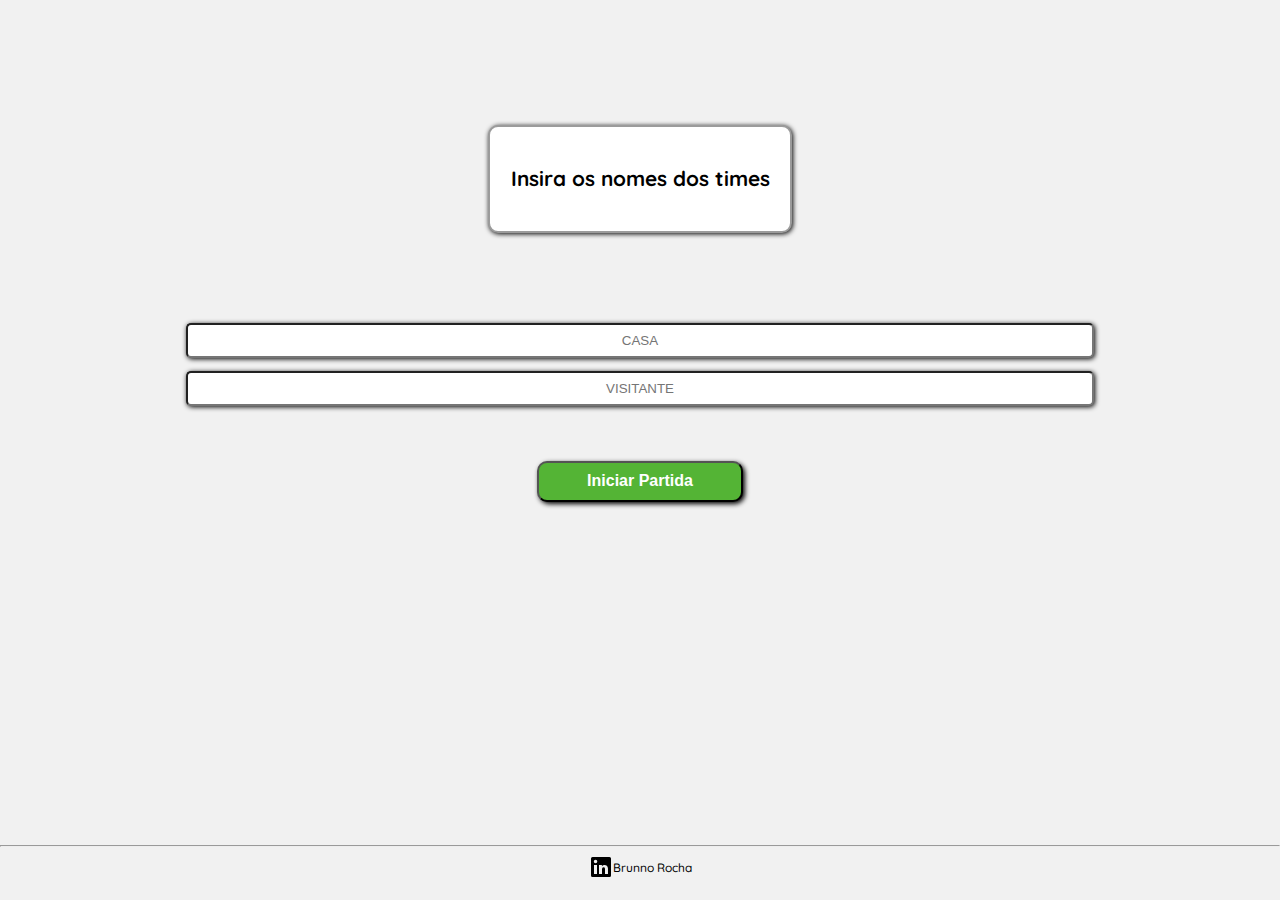
==== index.html @ 4160a1d7 "progress" ====
<!DOCTYPE html>
<html lang="pt-br">

<head>
    <meta charset="UTF-8">
    <meta http-equiv="X-UA-Compatible" content="IE=edge">
    <meta name="viewport" content="width=device-width, initial-scale=1.0">
    <link rel="stylesheet" href="css/reset.css">
    <link rel="stylesheet" href="css/style.css">
    <title>Placar Virtual</title>
</head>

<body>

    <section class="container">
        <h1 class="container__title">Insira os nomes dos times</h1>

        <form action="placar.html" class="container__form" method="POST">
            <input type="text" class="container__team" placeholder="CASA">
            <input type="text" class="container__team" placeholder="VISITANTE">
            <input type="submit" class="container__button" value="Iniciar Partida">
        </form>
    </section>

    <hr>

    <footer>
        <div class="footer">
            <li-icon type="app-linkedin-bug-color-icon" size="large" role="img" aria-label="LinkedIn"><svg
                    xmlns="http://www.w3.org/2000/svg" viewBox="0 0 24 24" data-supported-dps="24x24"
                    fill="currentColor" class="mercado-match" width="24" height="24" focusable="false">
                    <path
                        d="M20.5 2h-17A1.5 1.5 0 002 3.5v17A1.5 1.5 0 003.5 22h17a1.5 1.5 0 001.5-1.5v-17A1.5 1.5 0 0020.5 2zM8 19H5v-9h3zM6.5 8.25A1.75 1.75 0 118.3 6.5a1.78 1.78 0 01-1.8 1.75zM19 19h-3v-4.74c0-1.42-.6-1.93-1.38-1.93A1.74 1.74 0 0013 14.19a.66.66 0 000 .14V19h-3v-9h2.9v1.3a3.11 3.11 0 012.7-1.4c1.55 0 3.36.86 3.36 3.66z">
                    </path>
                </svg></li-icon>
            <a href="https://www.linkedin.com/in/brunnorch/" class="footer__developer">
                Brunno Rocha
            </a>
        </div>
    </footer>
</body>

</html>
---- css/style.css ----
@import url('https://fonts.googleapis.com/css2?family=Quicksand:wght@400;500;700&display=swap');

:root {
    --font: 'Quicksand';
    --font-color: #FFFFFF;
    --color-box: #9b9b9b;
    --button: #54B435;
    --bg: #f1f1f1;
    --black: #000000;
}

body {
    font-family: var(--font);
    font-weight: 400;
    background: var(--bg);
    width: 100vw;
}

.container {
    display: flex;
    flex-direction: column;
    align-items: center;
    height: 93vh;
}

.container__title {
    background-color: var(--font-color);
    border: 2px solid var(--color-box);
    border-radius: 10px;
    padding: 2em 1em;
    margin: 6em 0 4em;
    font-size: 1.3em;
    font-weight: 700;
    box-shadow: 1px 1px 5px black;
}

.container__form {
    display: flex;
    flex-direction: column;
    align-items: center;
    width: 70%;
}

.container__team {
    margin: 0.5em 0;
    width: 100%;
    padding: 8px 4px;
    text-align: center;
    border-radius: 5px;
    box-shadow: 1px 1px 5px black;

}

.container__button {
    background-color: var(--button);
    color: var(--font-color);
    font-size: 1em;
    font-weight: 700;
    border-radius: 10px;
    margin-top: 3em;
    padding: 0.6em 3em;
    box-shadow: 2px 2px 5px black;
}

.footer {
    display: flex;
    align-items: center;
    justify-content: center;
}

.footer__developer {
    text-align: center;
    text-decoration: none;
    color: var(--black);
    font-weight: 500;
    font-size: 12px;
}
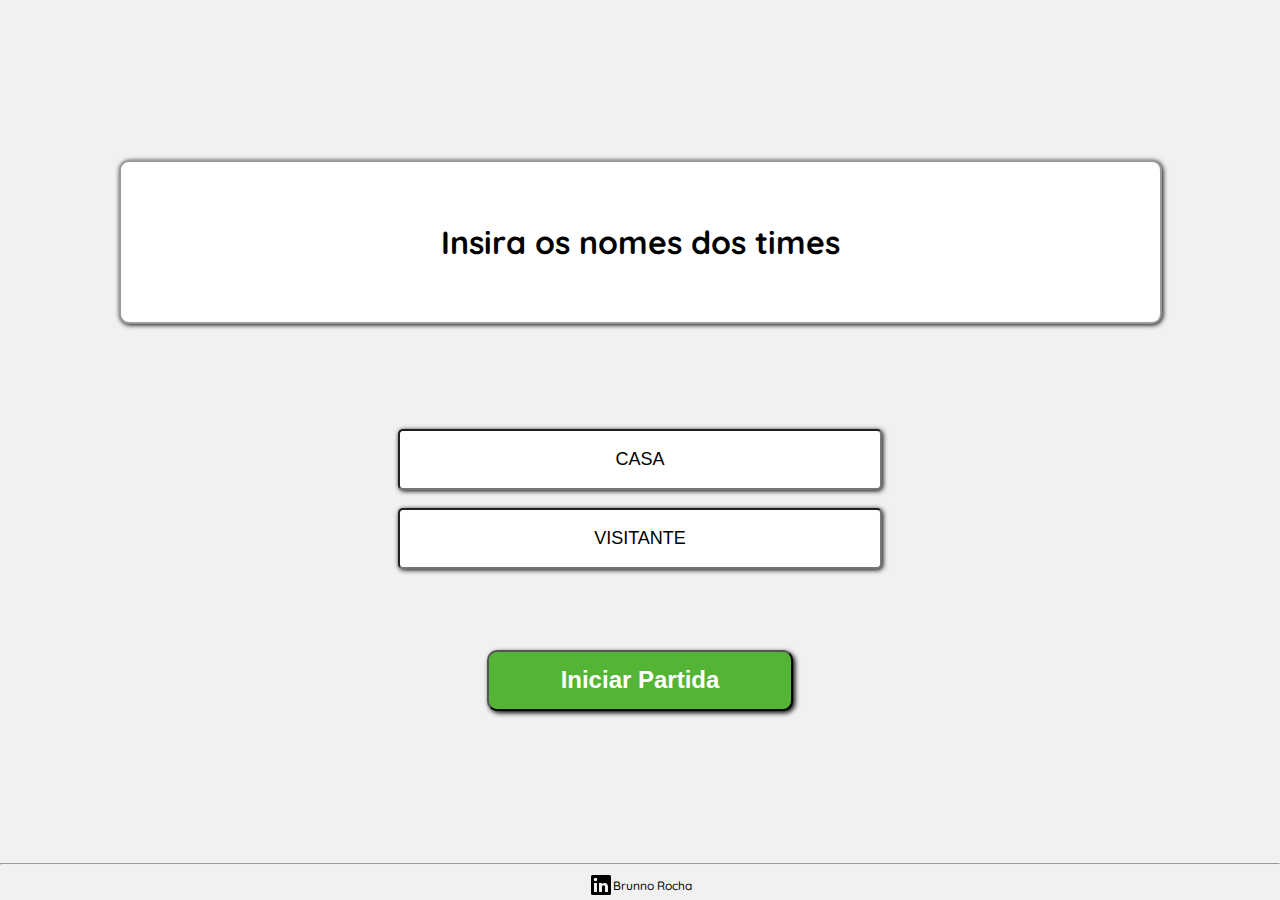
==== commit 9936c424: "progress" ====
--- a/index.html
+++ b/index.html
@@ -15,9 +15,9 @@
     <section class="container">
         <h1 class="container__title">Insira os nomes dos times</h1>
 
-        <form action="placar.html" class="container__form" method="POST">
-            <input type="text" class="container__team" placeholder="CASA">
-            <input type="text" class="container__team" placeholder="VISITANTE">
+        <form class="container__form" action="placar.html" data-form>
+            <input type="text" class="container__team" placeholder="CASA" name="team1" value="CASA">
+            <input type="text" class="container__team" placeholder="VISITANTE" name="team2" value="VISITANTE">
             <input type="submit" class="container__button" value="Iniciar Partida">
         </form>
     </section>
@@ -38,6 +38,8 @@
             </a>
         </div>
     </footer>
+
+    <script src="js/main.js" type="module"></script>
 </body>
 
 </html>--- a/css/style.css
+++ b/css/style.css
@@ -20,7 +20,7 @@
     display: flex;
     flex-direction: column;
     align-items: center;
-    height: 93vh;
+    height: 95vh;
 }
 
 .container__title {
@@ -29,7 +29,7 @@
     border-radius: 10px;
     padding: 2em 1em;
     margin: 6em 0 4em;
-    font-size: 1.3em;
+    font-size: 1.7em;
     font-weight: 700;
     box-shadow: 1px 1px 5px black;
 }
@@ -44,7 +44,8 @@
 .container__team {
     margin: 0.5em 0;
     width: 100%;
-    padding: 8px 4px;
+    padding: 1em 0.9em;
+    font-size: 18px;
     text-align: center;
     border-radius: 5px;
     box-shadow: 1px 1px 5px black;
@@ -54,7 +55,7 @@
 .container__button {
     background-color: var(--button);
     color: var(--font-color);
-    font-size: 1em;
+    font-size: 1.5em;
     font-weight: 700;
     border-radius: 10px;
     margin-top: 3em;
@@ -75,3 +76,16 @@
     font-weight: 500;
     font-size: 12px;
 }
+
+@media screen and (min-width:1024px) {
+    .container__title {
+        padding: 2em 10em;
+        font-size: 2em;
+        margin: 5em 0 3em;
+    }
+
+    .container__team{
+        width: 50%;
+    }
+
+}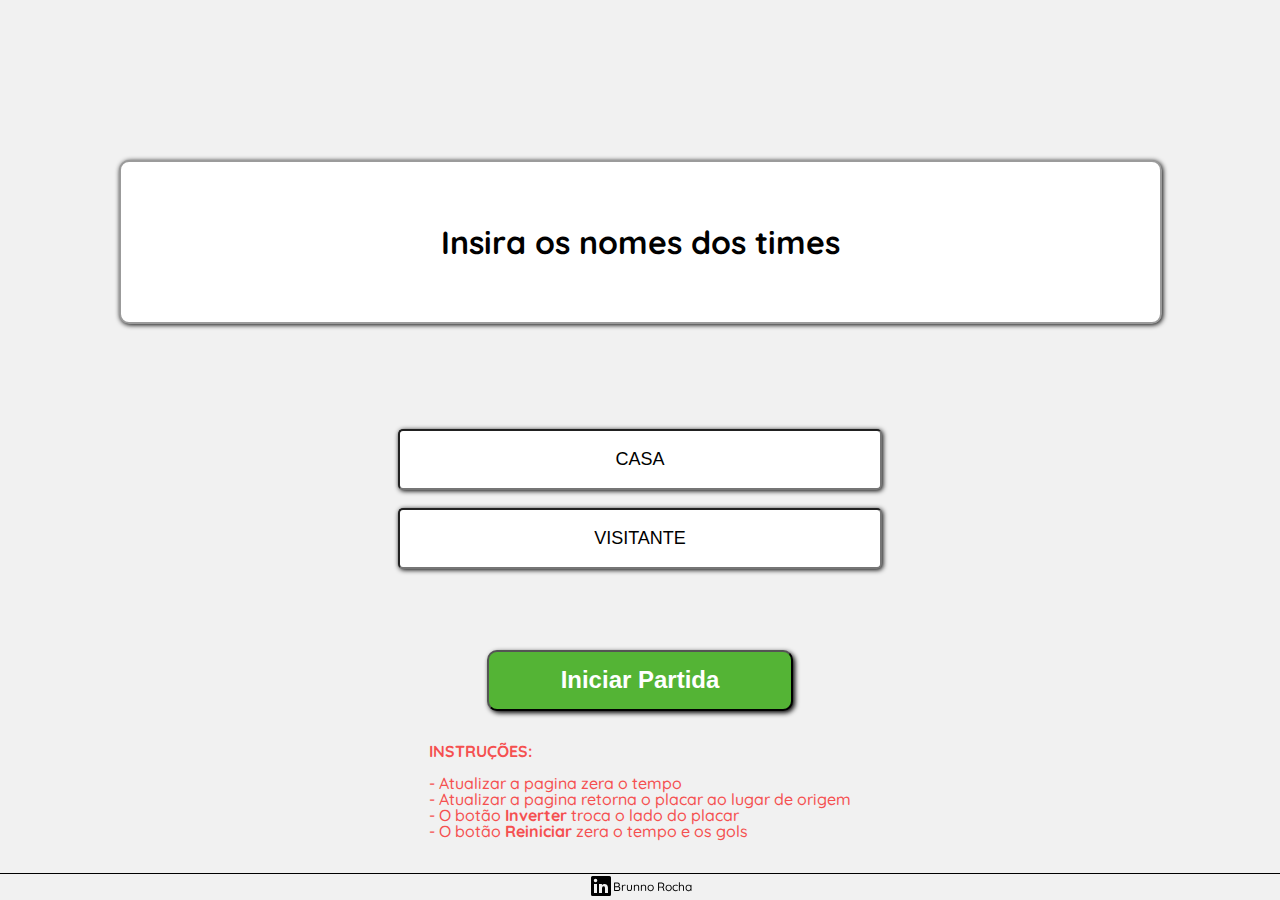
==== commit d2bef2e0: "progress" ====
--- a/index.html
+++ b/index.html
@@ -20,12 +20,18 @@
             <input type="text" class="container__team" placeholder="VISITANTE" name="team2" value="VISITANTE">
             <input type="submit" class="container__button" value="Iniciar Partida">
         </form>
+        <p class="container__instructions">
+            <strong>INSTRUÇÕES:</strong><br>
+            <br>- Atualizar a pagina zera o tempo
+            <br>- Atualizar a pagina retorna o placar ao lugar de origem
+            <br>- O botão <strong>Inverter</strong> troca o lado do placar
+            <br>- O botão <strong>Reiniciar</strong> zera o tempo e os gols
+        </p>
     </section>
 
-    <hr>
 
-    <footer>
-        <div class="footer">
+    <footer class="footer">
+        <div class="footer__social">
             <li-icon type="app-linkedin-bug-color-icon" size="large" role="img" aria-label="LinkedIn"><svg
                     xmlns="http://www.w3.org/2000/svg" viewBox="0 0 24 24" data-supported-dps="24x24"
                     fill="currentColor" class="mercado-match" width="24" height="24" focusable="false">
--- a/css/style.css
+++ b/css/style.css
@@ -7,12 +7,14 @@
     --button: #54B435;
     --bg: #f1f1f1;
     --black: #000000;
+    --p: #F55050;
 }
 
 body {
     font-family: var(--font);
     font-weight: 400;
     background: var(--bg);
+    height: 100vh;
     width: 100vw;
 }
 
@@ -20,16 +22,15 @@
     display: flex;
     flex-direction: column;
     align-items: center;
-    height: 95vh;
 }
 
 .container__title {
     background-color: var(--font-color);
     border: 2px solid var(--color-box);
     border-radius: 10px;
-    padding: 2em 1em;
-    margin: 6em 0 4em;
-    font-size: 1.7em;
+    padding: 2em 0.5em;
+    margin: 2em 0 1em;
+    font-size: 1.5em;
     font-weight: 700;
     box-shadow: 1px 1px 5px black;
 }
@@ -63,7 +64,25 @@
     box-shadow: 2px 2px 5px black;
 }
 
+.container__instructions {
+    color: var(--p);
+    font-weight: 500;
+    margin: 2em 0.3em 0 0.3em;
+}
+
+strong {
+    font-weight: 700;
+}
+
 .footer {
+    border-top: 1px solid var(--black);
+    position: fixed;
+    width: 100vw;
+    bottom: 0;
+}
+
+
+.footer__social {
     display: flex;
     align-items: center;
     justify-content: center;
@@ -77,6 +96,7 @@
     font-size: 12px;
 }
 
+
 @media screen and (min-width:1024px) {
     .container__title {
         padding: 2em 10em;
@@ -84,7 +104,7 @@
         margin: 5em 0 3em;
     }
 
-    .container__team{
+    .container__team {
         width: 50%;
     }
 
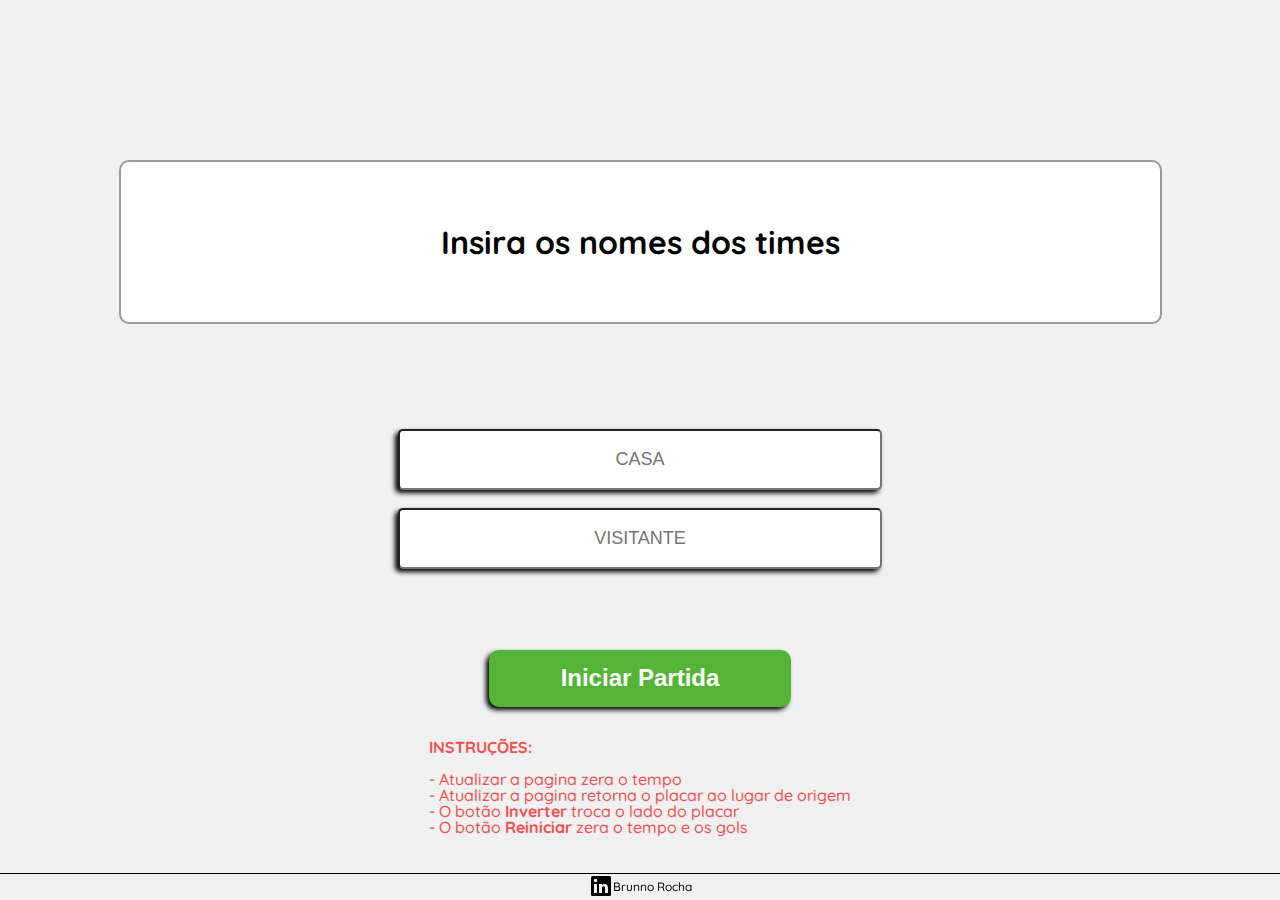
==== commit f9d43f77: "Finished" ====
--- a/index.html
+++ b/index.html
@@ -7,6 +7,7 @@
     <meta name="viewport" content="width=device-width, initial-scale=1.0">
     <link rel="stylesheet" href="css/reset.css">
     <link rel="stylesheet" href="css/style.css">
+    <link rel="icon" type="image/png" sizes="32x32" href="images/favicon-32x32.png">
     <title>Placar Virtual</title>
 </head>
 
@@ -15,9 +16,9 @@
     <section class="container">
         <h1 class="container__title">Insira os nomes dos times</h1>
 
-        <form class="container__form" action="placar.html" data-form>
-            <input type="text" class="container__team" placeholder="CASA" name="team1" value="CASA">
-            <input type="text" class="container__team" placeholder="VISITANTE" name="team2" value="VISITANTE">
+        <form class="container__form" action="/page/index.html" data-form>
+            <input type="text" class="container__team" placeholder="CASA" name="team1" required>
+            <input type="text" class="container__team" placeholder="VISITANTE" name="team2" required>
             <input type="submit" class="container__button" value="Iniciar Partida">
         </form>
         <p class="container__instructions">
@@ -39,7 +40,7 @@
                         d="M20.5 2h-17A1.5 1.5 0 002 3.5v17A1.5 1.5 0 003.5 22h17a1.5 1.5 0 001.5-1.5v-17A1.5 1.5 0 0020.5 2zM8 19H5v-9h3zM6.5 8.25A1.75 1.75 0 118.3 6.5a1.78 1.78 0 01-1.8 1.75zM19 19h-3v-4.74c0-1.42-.6-1.93-1.38-1.93A1.74 1.74 0 0013 14.19a.66.66 0 000 .14V19h-3v-9h2.9v1.3a3.11 3.11 0 012.7-1.4c1.55 0 3.36.86 3.36 3.66z">
                     </path>
                 </svg></li-icon>
-            <a href="https://www.linkedin.com/in/brunnorch/" class="footer__developer">
+            <a href="https://www.linkedin.com/in/brunnorch/" class="footer__developer" target="_blank">
                 Brunno Rocha
             </a>
         </div>
--- a/css/style.css
+++ b/css/style.css
@@ -32,7 +32,6 @@
     margin: 2em 0 1em;
     font-size: 1.5em;
     font-weight: 700;
-    box-shadow: 1px 1px 5px black;
 }
 
 .container__form {
@@ -49,7 +48,7 @@
     font-size: 18px;
     text-align: center;
     border-radius: 5px;
-    box-shadow: 1px 1px 5px black;
+    box-shadow: -3px 3px 5px black;
 
 }
 
@@ -61,7 +60,14 @@
     border-radius: 10px;
     margin-top: 3em;
     padding: 0.6em 3em;
-    box-shadow: 2px 2px 5px black;
+    box-shadow: -3px 3px 5px black;
+    border: none;
+    cursor: pointer;
+}
+
+.container__button:hover {
+    background: var(--black);
+    transition: 0.5s;
 }
 
 .container__instructions {
